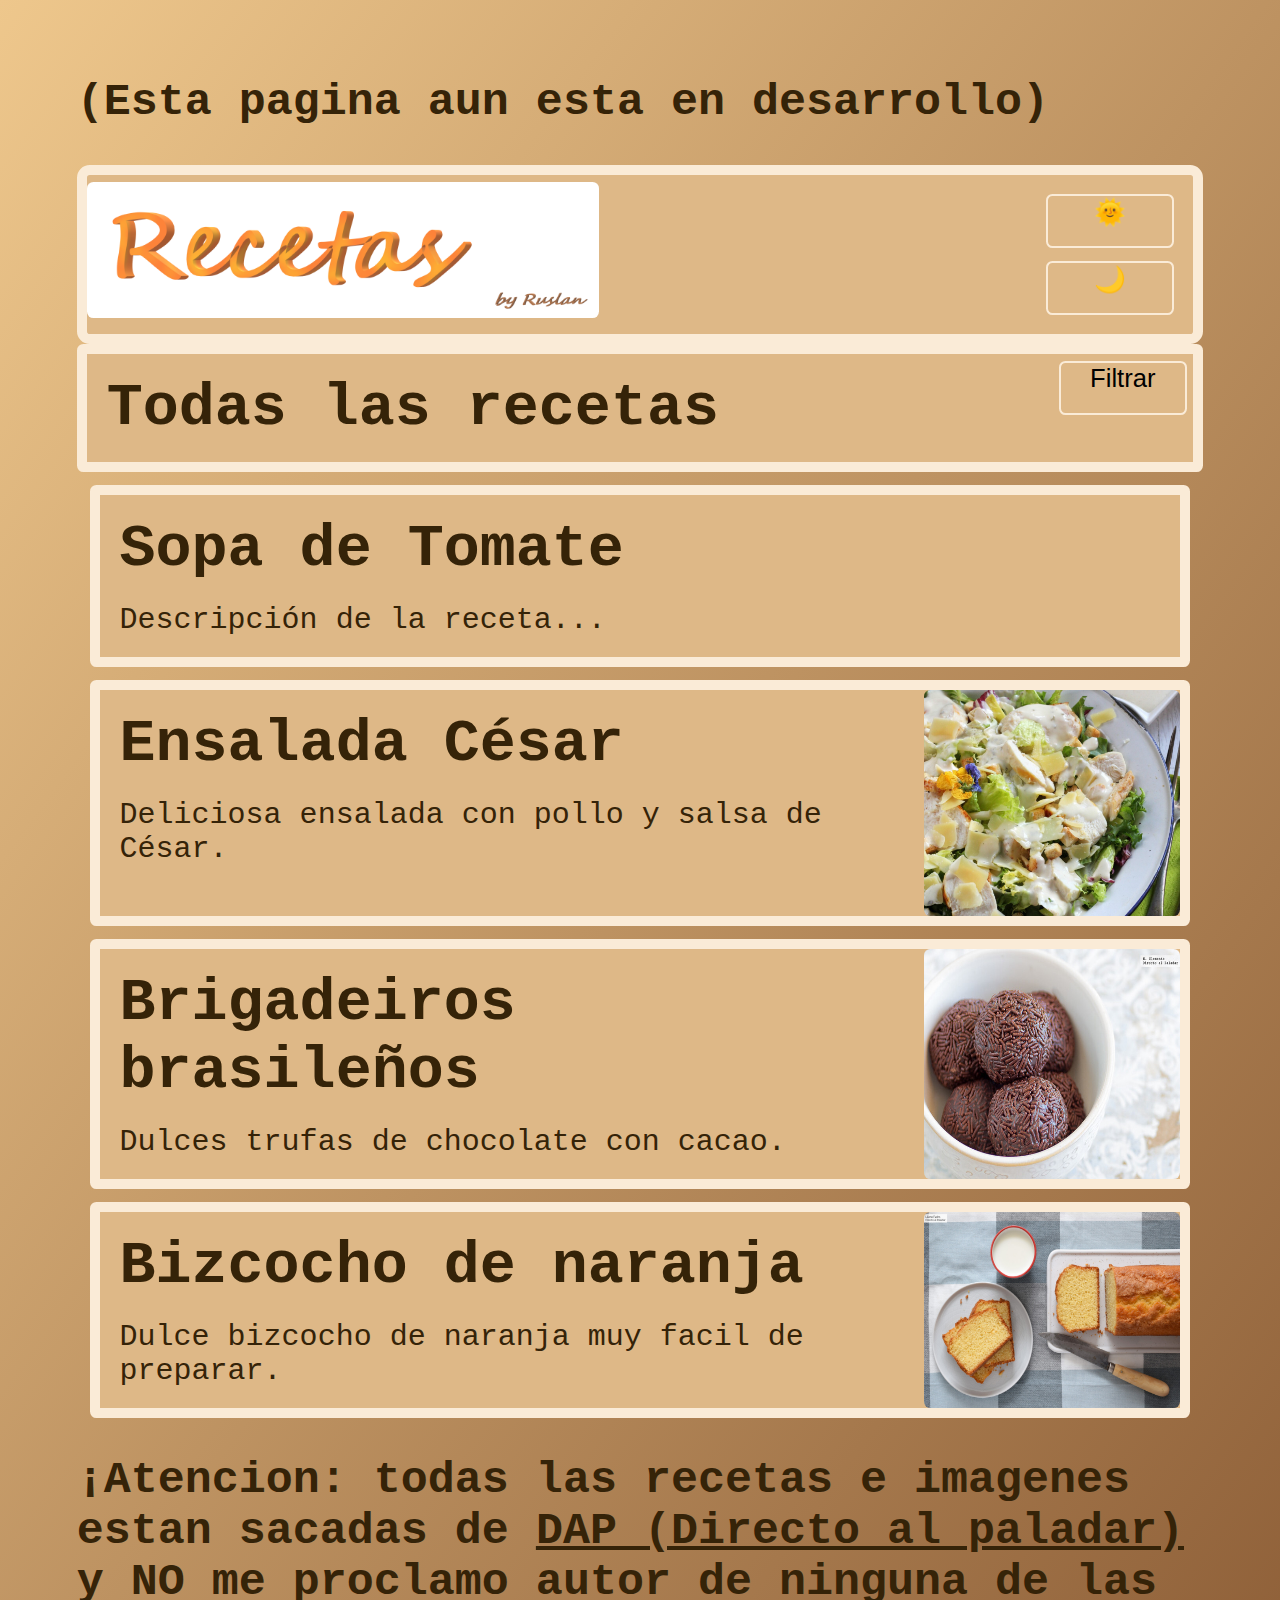
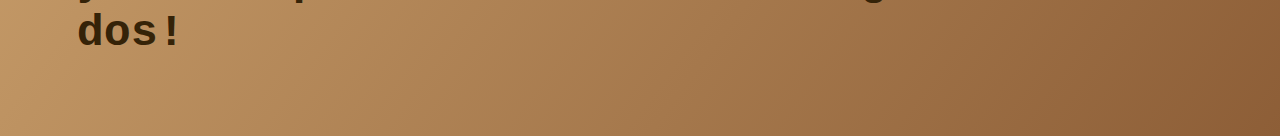
==== index.html @ 5784f817 "Add files via upload" ====
<!DOCTYPE html>
<html lang="es-ES">
<head>
    <meta charset="UTF-8">
    <meta name="viewport" content="width=device-width, initial-scale=1.0, maximum-scale=1, user-scalable=0">
    <meta name="author" content="By Ruslan Liedvin">
    <title>Recetas</title>
    <link rel="stylesheet" href="styles.css">
    <link rel="icon" href="favicon.svg" type="image/svg+xml">
</head>
<body>
    <h2>(Esta pagina aun esta en desarrollo)</h2>
    <div id="topofpage">
        <div id="logoDiv">
            <img id="miLogoPro" src="miLogoPro.png" alt="Logo de la pagina">
        </div>
        <div id="DNbuttons">
            <button onclick="day()">🌞</button>
            <button onclick="night()">🌙</button>
        </div>
    </div>
    <div id="recetas">
        <div id="startop">
            <h1>Todas las recetas</h1>
            <button id="filterButton" onclick="toggleFilterOptions()">Filtrar</button>
            <div id="filterOptions" style="display: none;">
                <button onclick="filterBy('todas')">Todas</button>
                <button onclick="filterBy('sopas')">Sopas</button>
                <button onclick="filterBy('ensaladas')">Ensaladas</button>
                <button onclick="filterBy('postres')">Postres</button>
            </div>
        </div>
        <div id="todasrecetas" class="receta sopas difrec">
            <div class="tecst">
                <h1>Sopa de Tomate</h1>
                <p>Descripción de la receta...</p>
            </div>
        </div>
        <a href="cesar.html" class="receta ensaladas difrec">
            <div class="tecst">
                <h1>Ensalada César</h1>
                <p>Deliciosa ensalada con pollo y salsa de César.</p>
            </div>
            <img src="cesar.png" alt="Ensalada César">
        </a>
        <a href="brigadeirosBrasileños.html" class="receta postres difrec">
            <div class="tecst">
                <h1>Brigadeiros brasileños</h1>
                <p>Dulces trufas de chocolate con cacao.</p>
            </div>
            <img src="brigadeiros.png" alt="Brigadeiros brasileños">
        </a>
        <a href="bizcocho.html" class="receta postres difrec">
            <div class="tecst">
                <h1>Bizcocho de naranja</h1>
                <p>Dulce bizcocho de naranja muy facil de preparar. </p>
            </div>
            <img src="bizcocho.png" alt="Bizcocho">
        </a>
    </div>
    <h2>¡Atencion: todas las recetas e imagenes estan sacadas de <a style="text-decoration: underline;" href="https://www.directoalpaladar.com">DAP (Directo al paladar)</a> y NO me proclamo autor de ninguna de las dos! </h2>
    <script src="nightday.js"></script>
    <script src="filter.js"></script>
</body>
</html>
<!-- http://192.168.18.13:3000 -->



























































 <!-- easter-egg, jaj esta pagina la hizo ¡¡¡Ruslan Liedvin!!! -->
---- styles.css ----
#miLogoPro {
    width: 40vw; 
    height: auto;
    border-radius: 0.5vw; 
}

#logoDiv {
    text-align: left;
}

#DNbuttons {
    text-align: right;
    margin: 1vw;
    display: flex;
    flex-direction: column;
}

#topofpage {
    display: flex;
    flex-direction: row;
    justify-content: space-between;
    align-items: center;
    background-color: burlywood;
    border: solid 0.8vw antiquewhite; 
    border-radius: 1vw; 
}

button {
    width: 10vw; 
    height: 6vh; 
    border: solid 2px antiquewhite; 
    border-radius: 0.5vw;
    font-size: 2vw;
    margin: 0.5vw;
    background-color: burlywood;
    padding-bottom: 2vw;
}

#filterOptions button {
    width: auto;
    height: auto;
    margin: 0.5vw;
    background-color: rgb(158, 115, 79);
    border: solid 0.5vw antiquewhite;
}

#startop {
    background-color: burlywood;
    border: solid 0.8vw antiquewhite;
    border-radius: 0.5vw; 
    display: flex;
    flex-direction: row;
    justify-content: space-between;
}

#todasrecetas {
    background-color: burlywood;
    border: solid 0.8vw antiquewhite;
    border-radius: 0.5vw;
}

.receta {
    border: solid 0.8vw antiquewhite;
    border-radius: 0.5vw; 
    margin: 1vw;

}
.difrec {
    background-color: burlywood;
    display: flex;
    flex-direction: row;
    justify-content: space-between;
}
body {
    font-size: 30px;
    color: rgb(53, 35, 8);
    margin: 6%;
    font-family: 'Courier New', Courier, monospace;
    background-image: linear-gradient(to right bottom, rgb(238, 199, 140), rgb(141, 94, 55));
}
img {
    width: 20vw;
    height: auto;
    border-radius: 0.5vw;
}
h1 {
    margin: 20px;
}
p {
    margin: 20px;
}
#filterOptions {
    background-color: lightgray;
    border: solid 1px black;
    border-radius: 5px;
}
a {
    text-decoration: none;
    color: rgb(53, 35, 8);
}
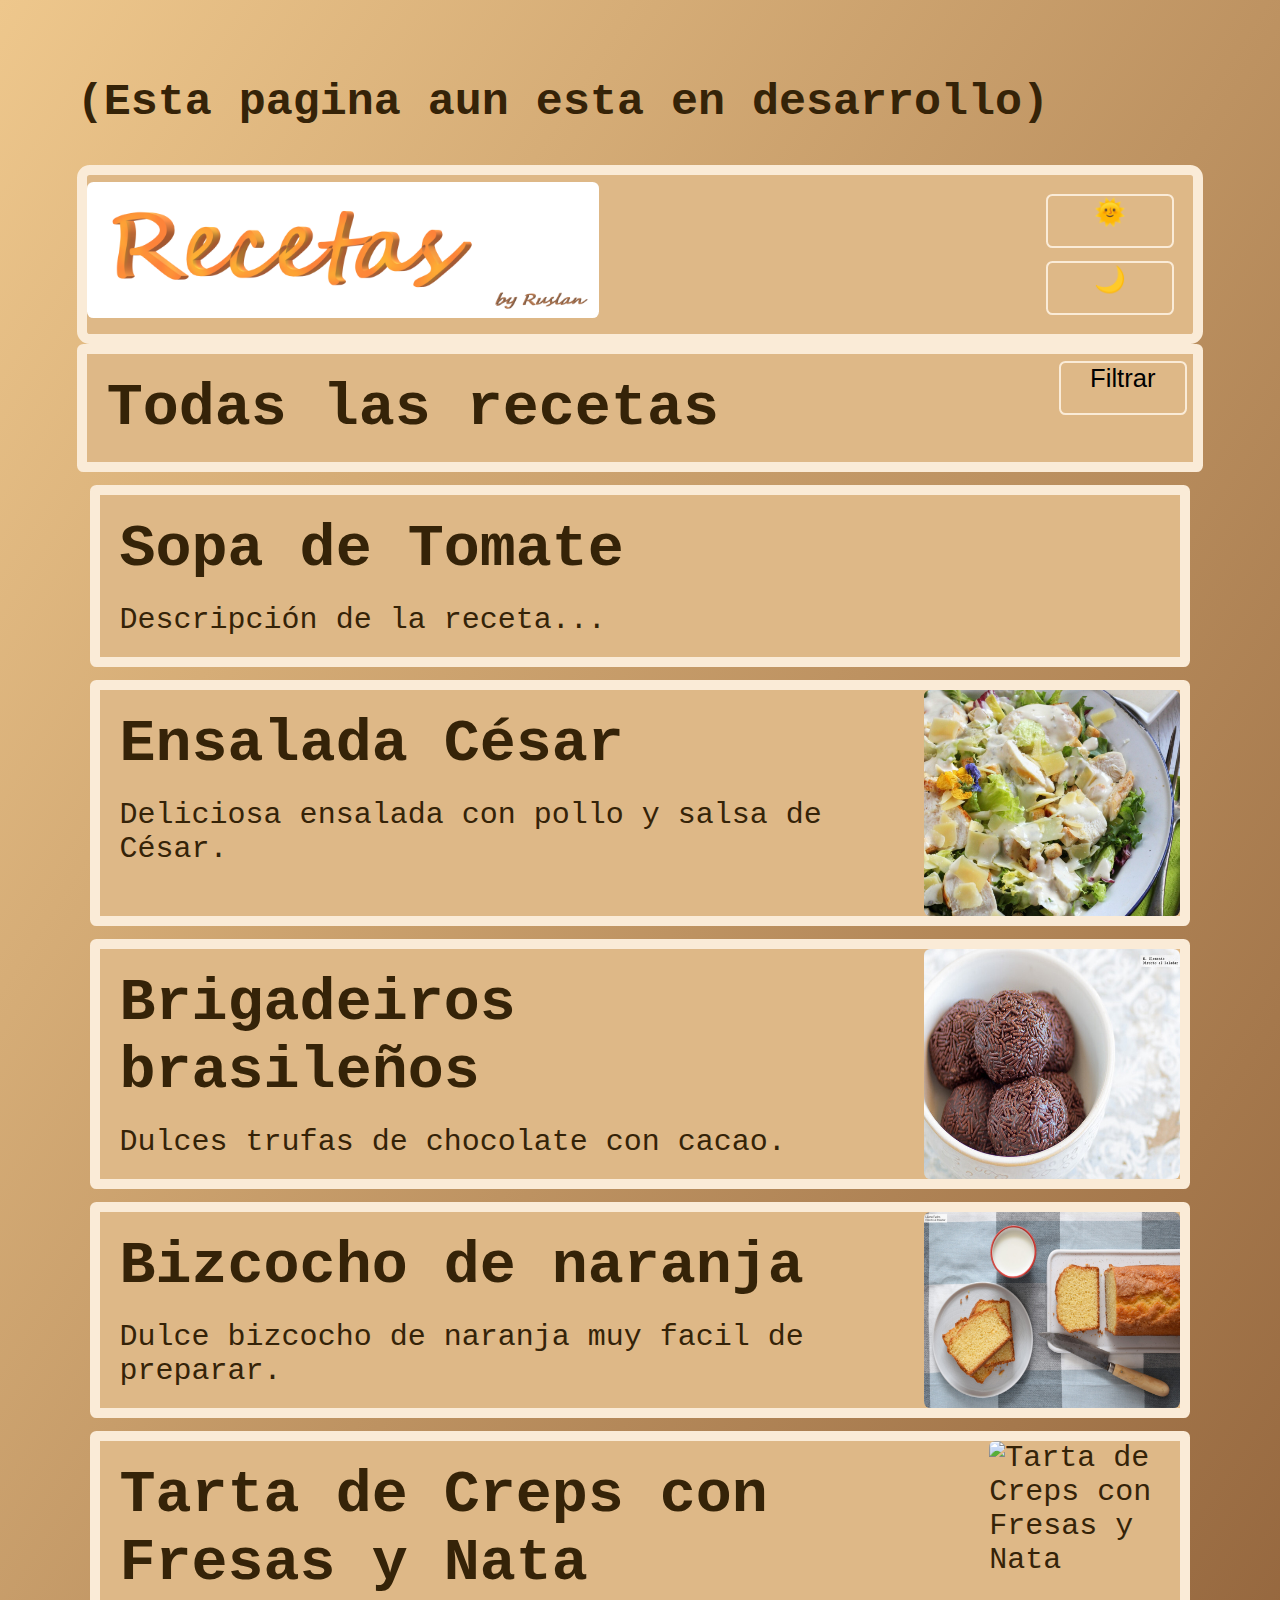
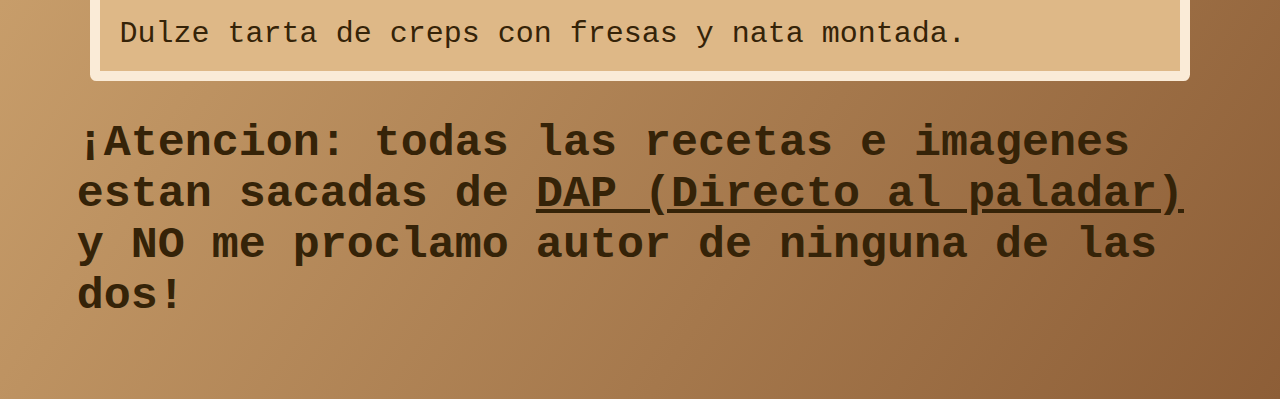
==== commit b4eff562: "Update index.html" ====
--- a/index.html
+++ b/index.html
@@ -57,13 +57,19 @@
             </div>
             <img src="bizcocho.png" alt="Bizcocho">
         </a>
+        <a href="tartaCrepsFresasNata.html" class="receta postres difrec">
+            <div class="tecst">
+                <h1>Tarta de Creps con Fresas y Nata</h1>
+                <p>Dulze tarta de creps con fresas y nata montada.</p>
+            </div>
+            <img src="Creps.png" alt="Tarta de Creps con Fresas y Nata">
+        </a>
     </div>
     <h2>¡Atencion: todas las recetas e imagenes estan sacadas de <a style="text-decoration: underline;" href="https://www.directoalpaladar.com">DAP (Directo al paladar)</a> y NO me proclamo autor de ninguna de las dos! </h2>
     <script src="nightday.js"></script>
     <script src="filter.js"></script>
 </body>
 </html>
-<!-- http://192.168.18.13:3000 -->
 
 
 
@@ -123,4 +129,4 @@
 
 
 
- <!-- easter-egg, jaj esta pagina la hizo ¡¡¡Ruslan Liedvin!!! -->+ <!-- easter-egg, jaj esta pagina la hizo ¡¡¡Ruslan Liedvin!!! -->
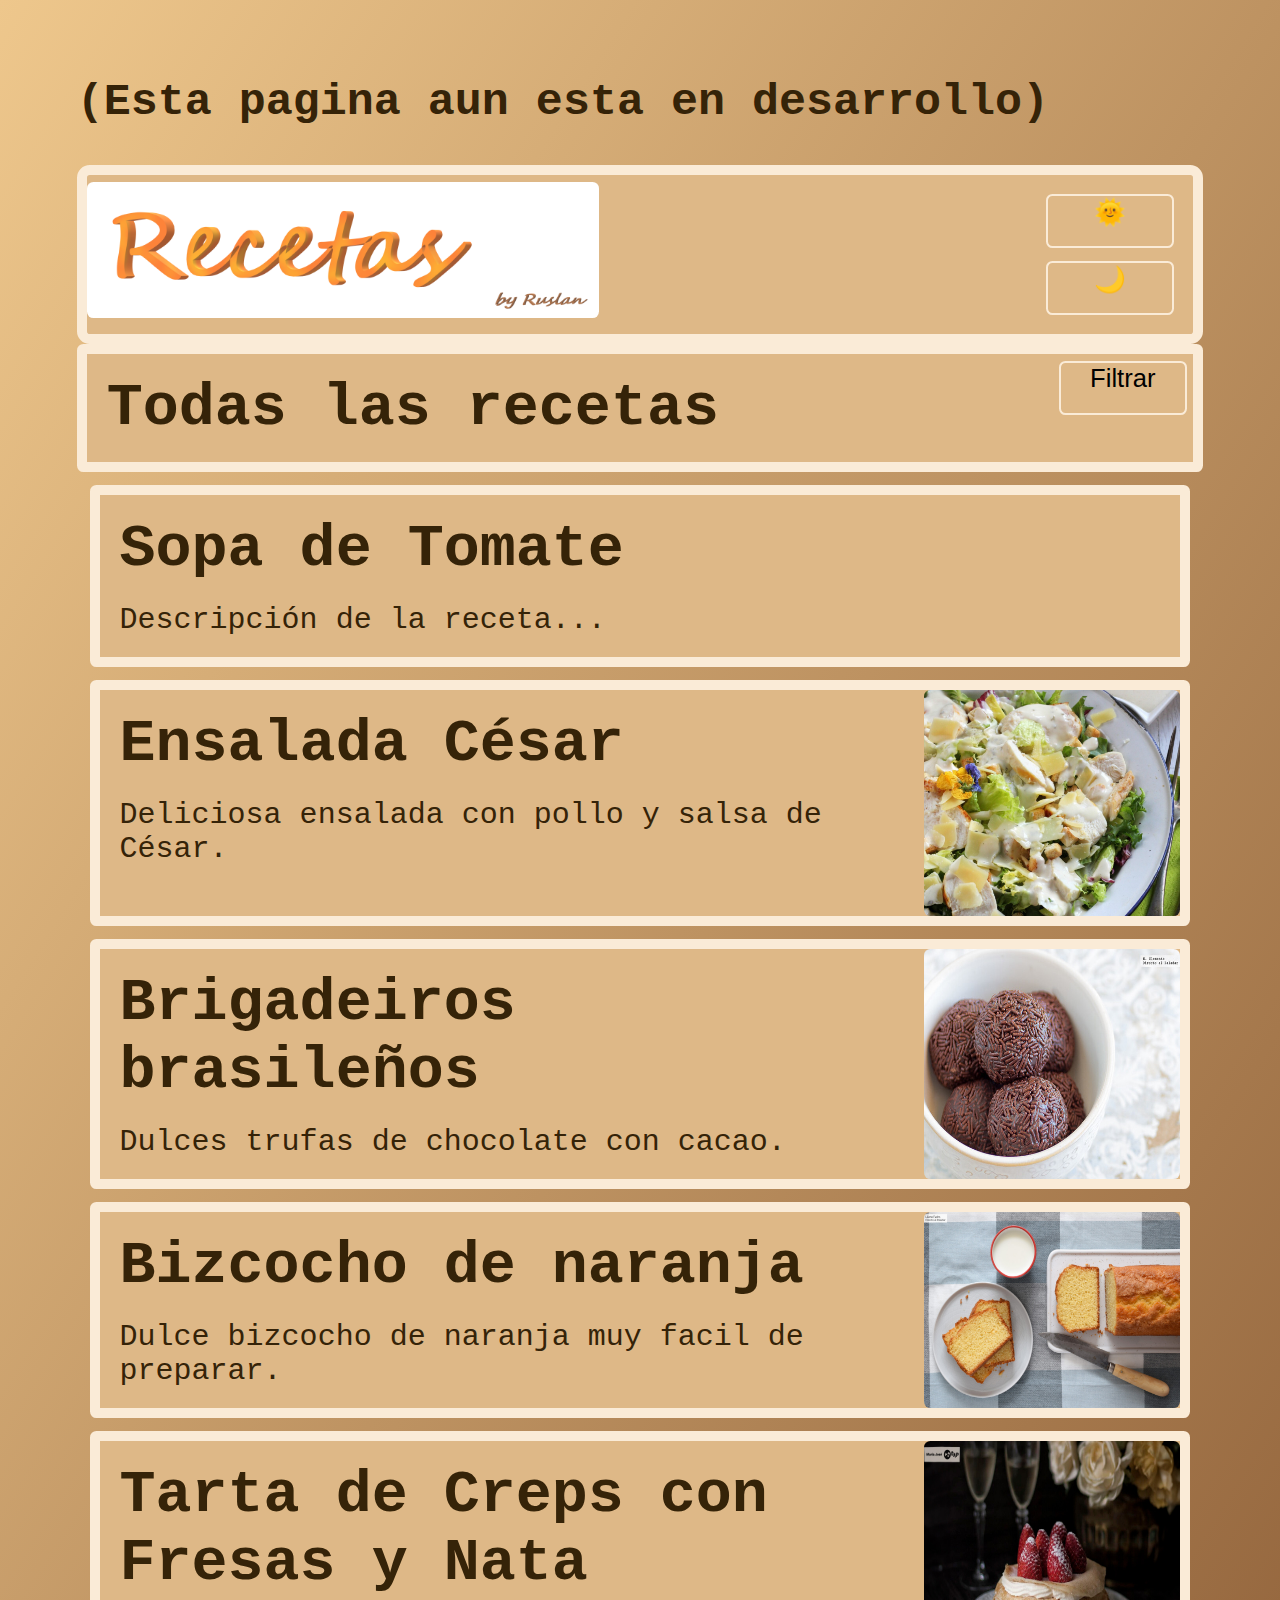
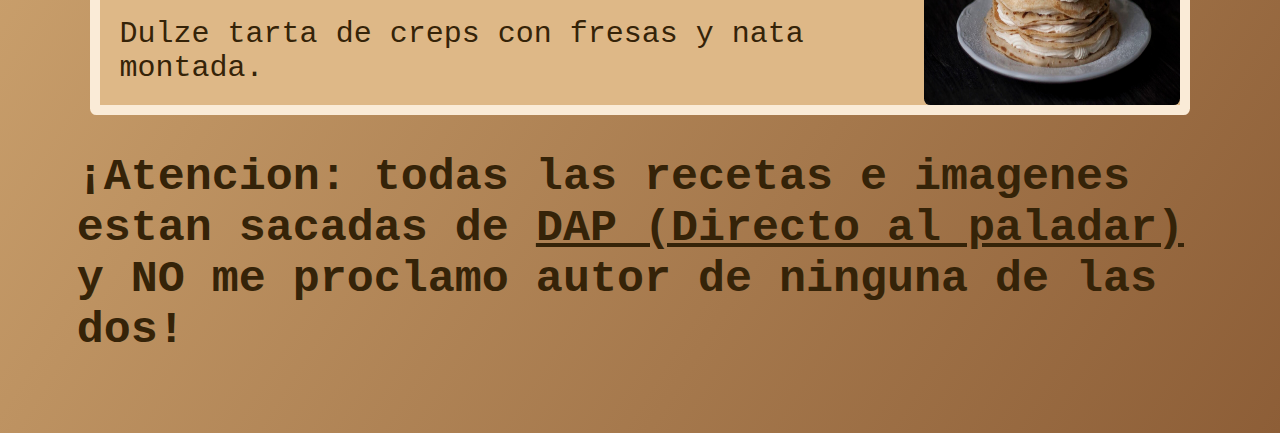
==== commit c4e4d9f2: "Update index.html" ====
--- a/index.html
+++ b/index.html
@@ -57,7 +57,7 @@
             </div>
             <img src="bizcocho.png" alt="Bizcocho">
         </a>
-        <a href="tartaCrepsFresasNata.html" class="receta postres difrec">
+        <a href="Crepes.html" class="receta postres difrec">
             <div class="tecst">
                 <h1>Tarta de Creps con Fresas y Nata</h1>
                 <p>Dulze tarta de creps con fresas y nata montada.</p>
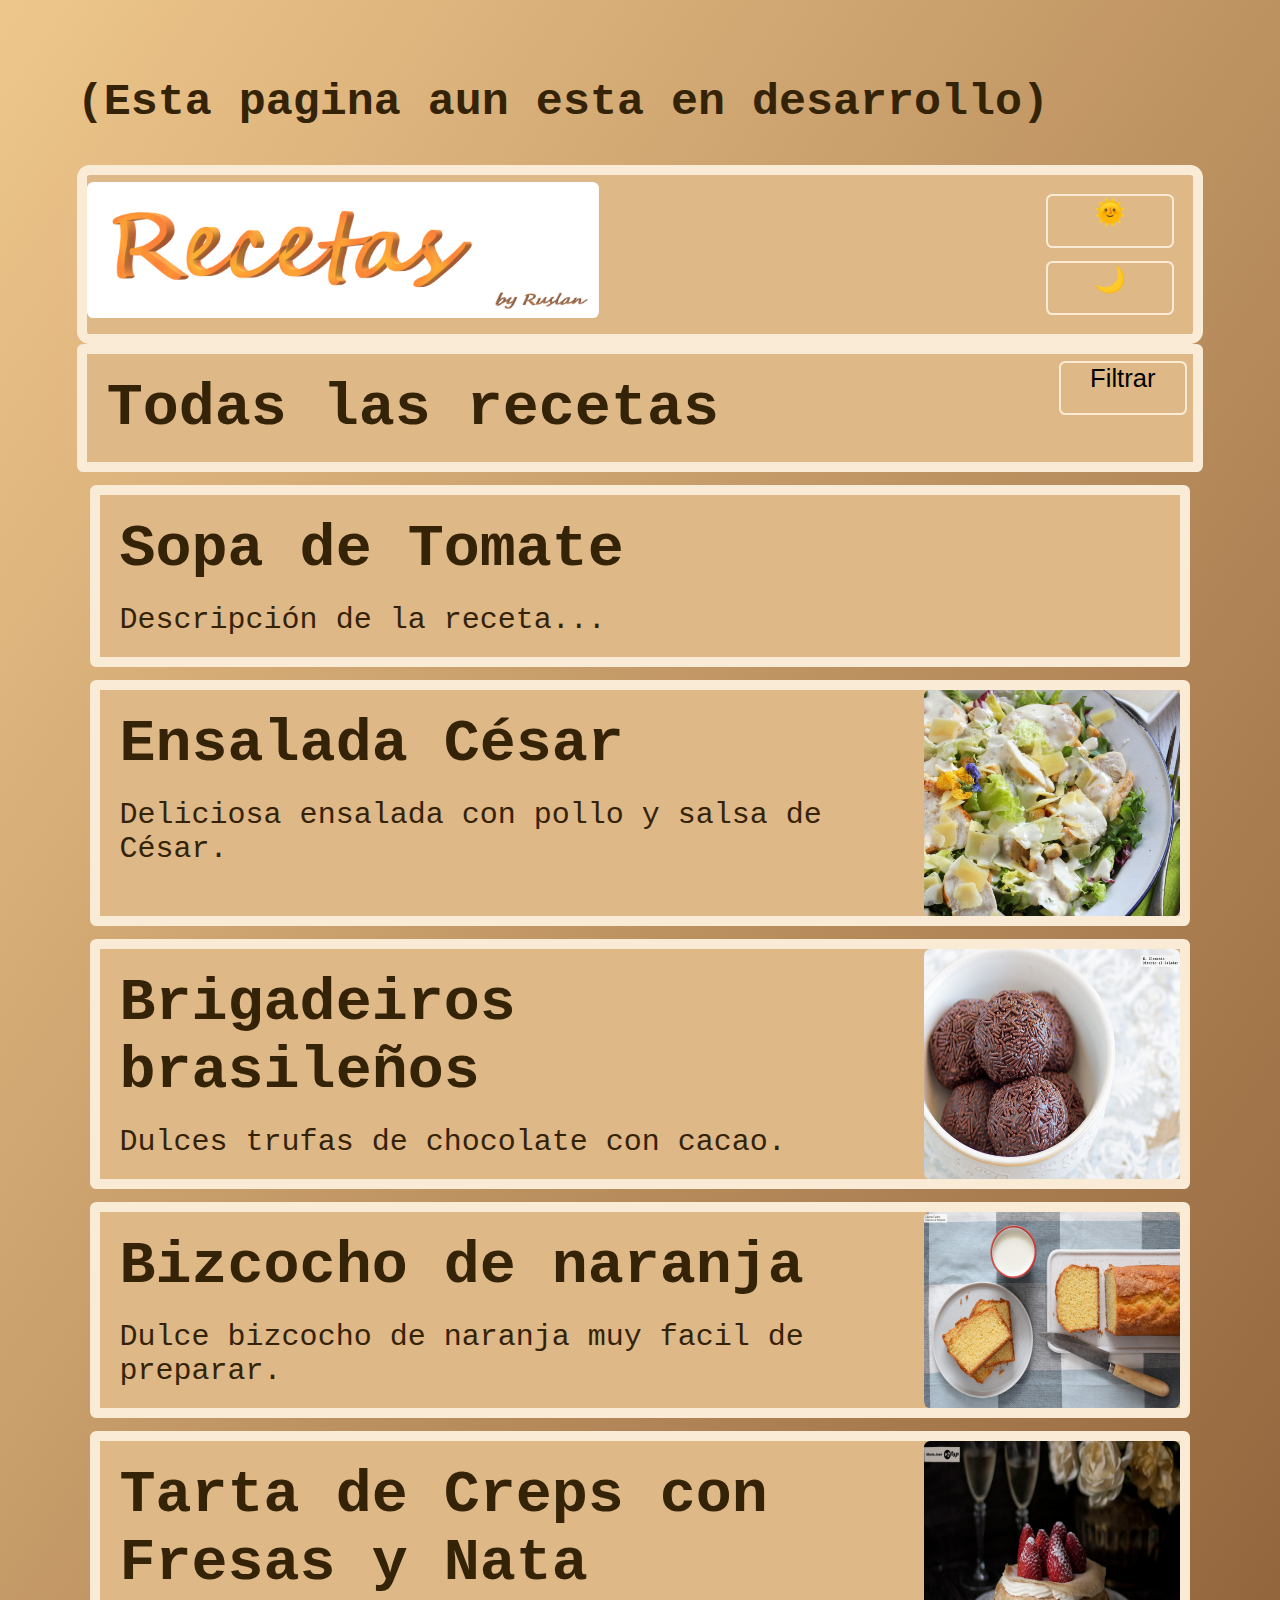
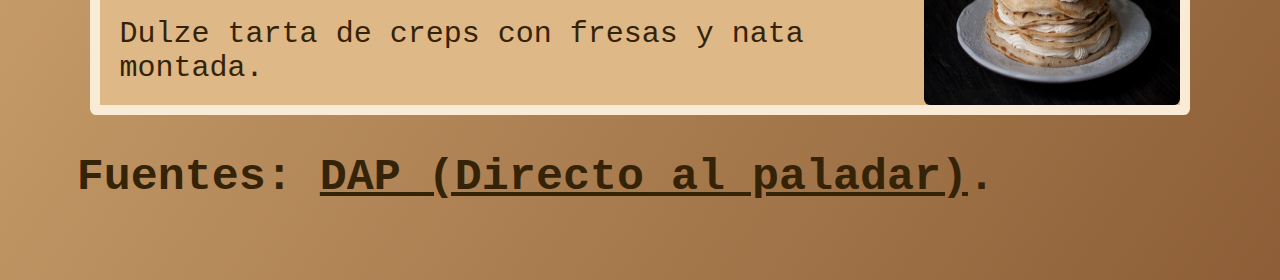
==== commit 55c9b48b: "Update" ====
--- a/index.html
+++ b/index.html
@@ -4,6 +4,7 @@
     <meta charset="UTF-8">
     <meta name="viewport" content="width=device-width, initial-scale=1.0, maximum-scale=1, user-scalable=0">
     <meta name="author" content="By Ruslan Liedvin">
+    <meta name="keywords" content="recetas, faciles, dulce, ensaladas, postres, paso, ruslan, liedvin">
     <title>Recetas</title>
     <link rel="stylesheet" href="styles.css">
     <link rel="icon" href="favicon.svg" type="image/svg+xml">
@@ -57,7 +58,7 @@
             </div>
             <img src="bizcocho.png" alt="Bizcocho">
         </a>
-        <a href="Crepes.html" class="receta postres difrec">
+        <a href="crepes.html" class="receta postres difrec">
             <div class="tecst">
                 <h1>Tarta de Creps con Fresas y Nata</h1>
                 <p>Dulze tarta de creps con fresas y nata montada.</p>
@@ -65,7 +66,7 @@
             <img src="Creps.png" alt="Tarta de Creps con Fresas y Nata">
         </a>
     </div>
-    <h2>¡Atencion: todas las recetas e imagenes estan sacadas de <a style="text-decoration: underline;" href="https://www.directoalpaladar.com">DAP (Directo al paladar)</a> y NO me proclamo autor de ninguna de las dos! </h2>
+    <h2>Fuentes: <a style="text-decoration: underline;" href="https://www.directoalpaladar.com">DAP (Directo al paladar)</a>.</h2>
     <script src="nightday.js"></script>
     <script src="filter.js"></script>
 </body>
